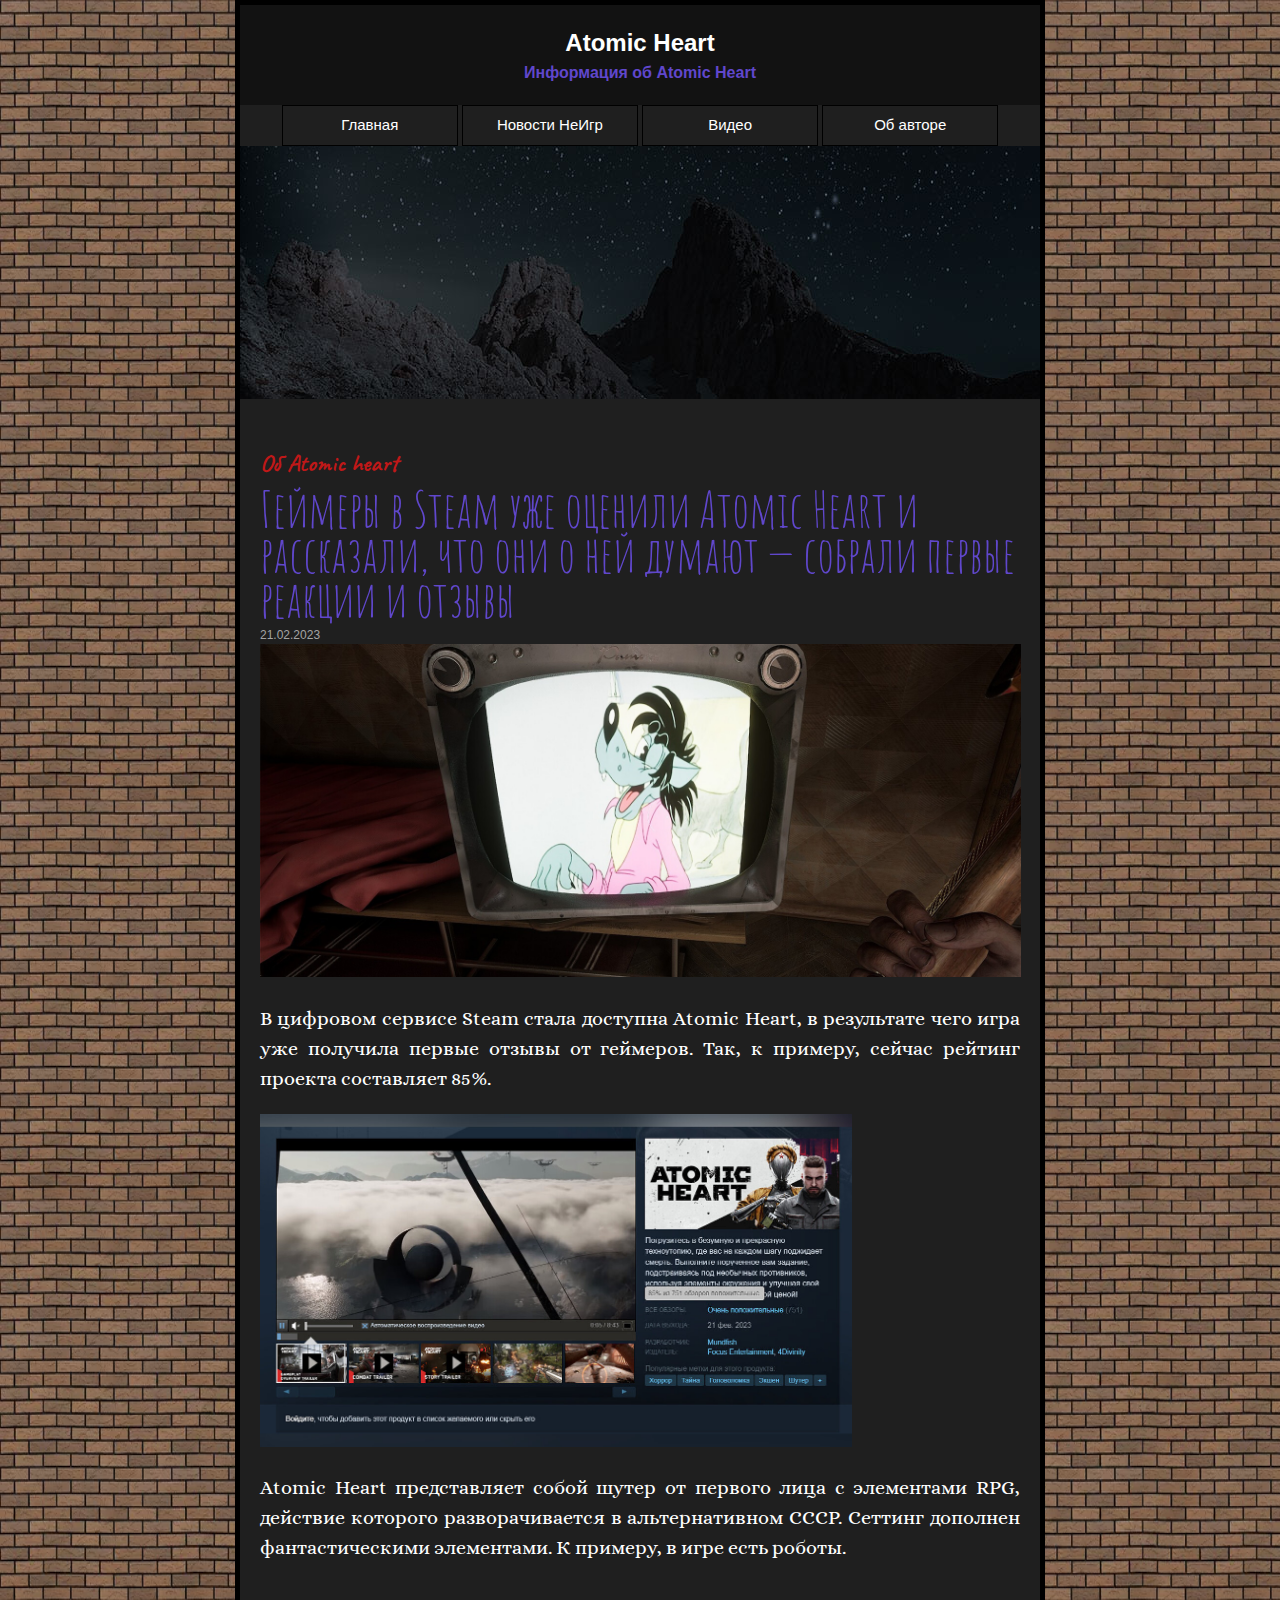
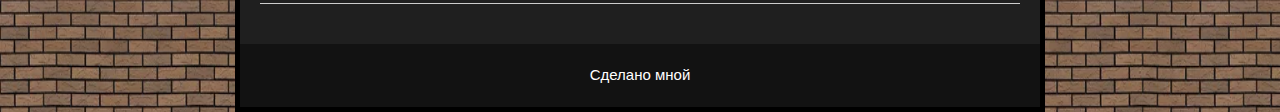
==== page/atomicheart.html @ 49267dcd "first commit" ====
<!DOCTYPE html>
<html lang="en">
<head>
    <meta charset="UTF-8">
    <meta http-equiv="X-UA-Compatible" content="IE=edge">
    <meta name="viewport" content="width=device-width, initial-scale=1.0">
    <link rel="preconnect" href="https://fonts.googleapis.com">
    <link rel="preconnect" href="https://fonts.gstatic.com" crossorigin>
    <link href="https://fonts.googleapis.com/css2?family=Alice&family=Amatic+SC&family=Caveat:wght@700&display=swap" rel="stylesheet">
    <link rel="stylesheet" href="../style.css">
    <title>Atomic Heart</title>
</head>
<body>
    <div class="container">
        <div class="upper-block">
            <div class="header">
                <h1 class="header-title">Atomic Heart</h1>
                <h2 class="header-subtitle">Информация об Atomic Heart</h2>
            </div>
            <div class="nav">
                <a class="nav-link" href="../index.html">Главная</a>
                <a class="nav-link" href="news.html">Новости НеИгр</a>
                <a class="nav-link" href="video.html">Видео</a>
                <a class="nav-link" href="author.html">Об авторе</a>
            </div>
        </div>
        <img src="../image/intro.jpg" alt="photo" class="image-photo">
        
        <div class="content">
            <h3 class="content-title">Об Atomic heart</h3>
            <div class="article">
                <h4 class="article-title">Геймеры в Steam уже оценили Atomic Heart и рассказали, что они о ней думают — собрали первые реакции и отзывы</h4>
                <div class="article-date">21.02.2023</div>
                <img src="../image/atomicheart.jpg" alt="AtomicHeart" class="game-photo">
                <div class="article-text">
                    <p>В цифровом сервисе Steam стала доступна Atomic Heart, в результате чего игра уже получила первые отзывы от геймеров. Так, к примеру, сейчас рейтинг проекта составляет 85%.</p>
                </div>
                <img src="../image/rateAtomicHeart.jpg" alt="AtomicHeart" class="game-photo">
                <div class="article-text">
                    <p>Atomic Heart представляет собой шутер от первого лица с элементами RPG, действие которого разворачивается в альтернативном СССР. Сеттинг дополнен фантастическими элементами. К примеру, в игре есть роботы.</p>
                </div>
            </div>
        </div>
        <footer class="footer">Сделано мной</footer>
    </div>
</body>
</html>
---- style.css ----
@font-face {
    font-family: "Caveat";
    src: url(fonts/Caveat/static/Caveat-Bold.ttf) format("ttf");
}

@font-face {
    font-family: "Alice";
    src: url(fonts/Alice/Alice-Regular.ttf);
}

@font-face {
    font-family: "Amatic_SC";
    src: url(fonts/Amatic_SC/AmaticSC-Regular.ttf);
}

body {
    margin: 0;
    font-family: Arial, sans-serif;
    font-size: 15px;
    line-height: 1.5;
    color: #fff;
    background-color: #1F1F1F;
    background-image: url('image/background.jpg');
    background-size: 400px 400px;
}

.container {
    width: 800px;
    margin: 0 auto;
    border: 5px solid #000;
    background-color: #1F1F1F;
}

.header {
    padding: 20px;
    background-color: #121212;
}

.header-title {
    margin: 0;
    font-size: 24px;
    color: #fff;
    text-align: center;
}

.header-subtitle {
    margin: 0;
    font-size: 16px;
    color: #6047cc;
    text-align: center;
}

.nav {
    text-align: center;
}

.nav-link {
    display: inline-block;
    padding: 8px 12px;
    text-decoration: none;
    color: #fff;
    border: 1px solid #000;
    transition: background-color .2s linear;
    width: 150px;
}

.nav-link:hover {
    background-color: #423e3e;
    transition: background-color .2s linear;
}

.content {
    padding: 20px;
}

.content-title {
    font-family: 'Caveat', cursive;
    font-weight: 700;
    margin: 20px 0 0 0;
    font-size: 24px;
    color: #c01818
}

.read-more {
    text-decoration: none;
    color: #797979;
}

.read-more:hover {
    text-decoration: underline;
    transition: text-decoration .2s linear;
}

.article-text {
    font-family: 'Alice', serif;
    font-weight: 400;
    text-align: justify;
    font-size: 20px;
}

.article-title {
    font-family: 'Amatic SC', cursive;
    margin: 5px 0 5px 0;
    font-weight: 400;
    color: #6047cc;
    font-size: 50px;
    line-height: 0.9;
}

.article {
    margin-bottom: 20px;
    padding-bottom: 20px;
    border-bottom: 1px solid #ccc;
}

.article-date {
    font-size: 12px;
    color: #a4a4a4;
}

.footer {
    padding: 20px;
    background-color: #121212;
    color: #fff;
    text-align: center;
}

.main-photo {
    border-bottom: 3px solid black;
}

.game-photo {
    height: 333px;
}

.wife-photo {
    height: 506px;
}

.lawyer-photo {
    height: 509px;
}

.footer {
    margin: 0
}

.video {
    height: 406px;
}
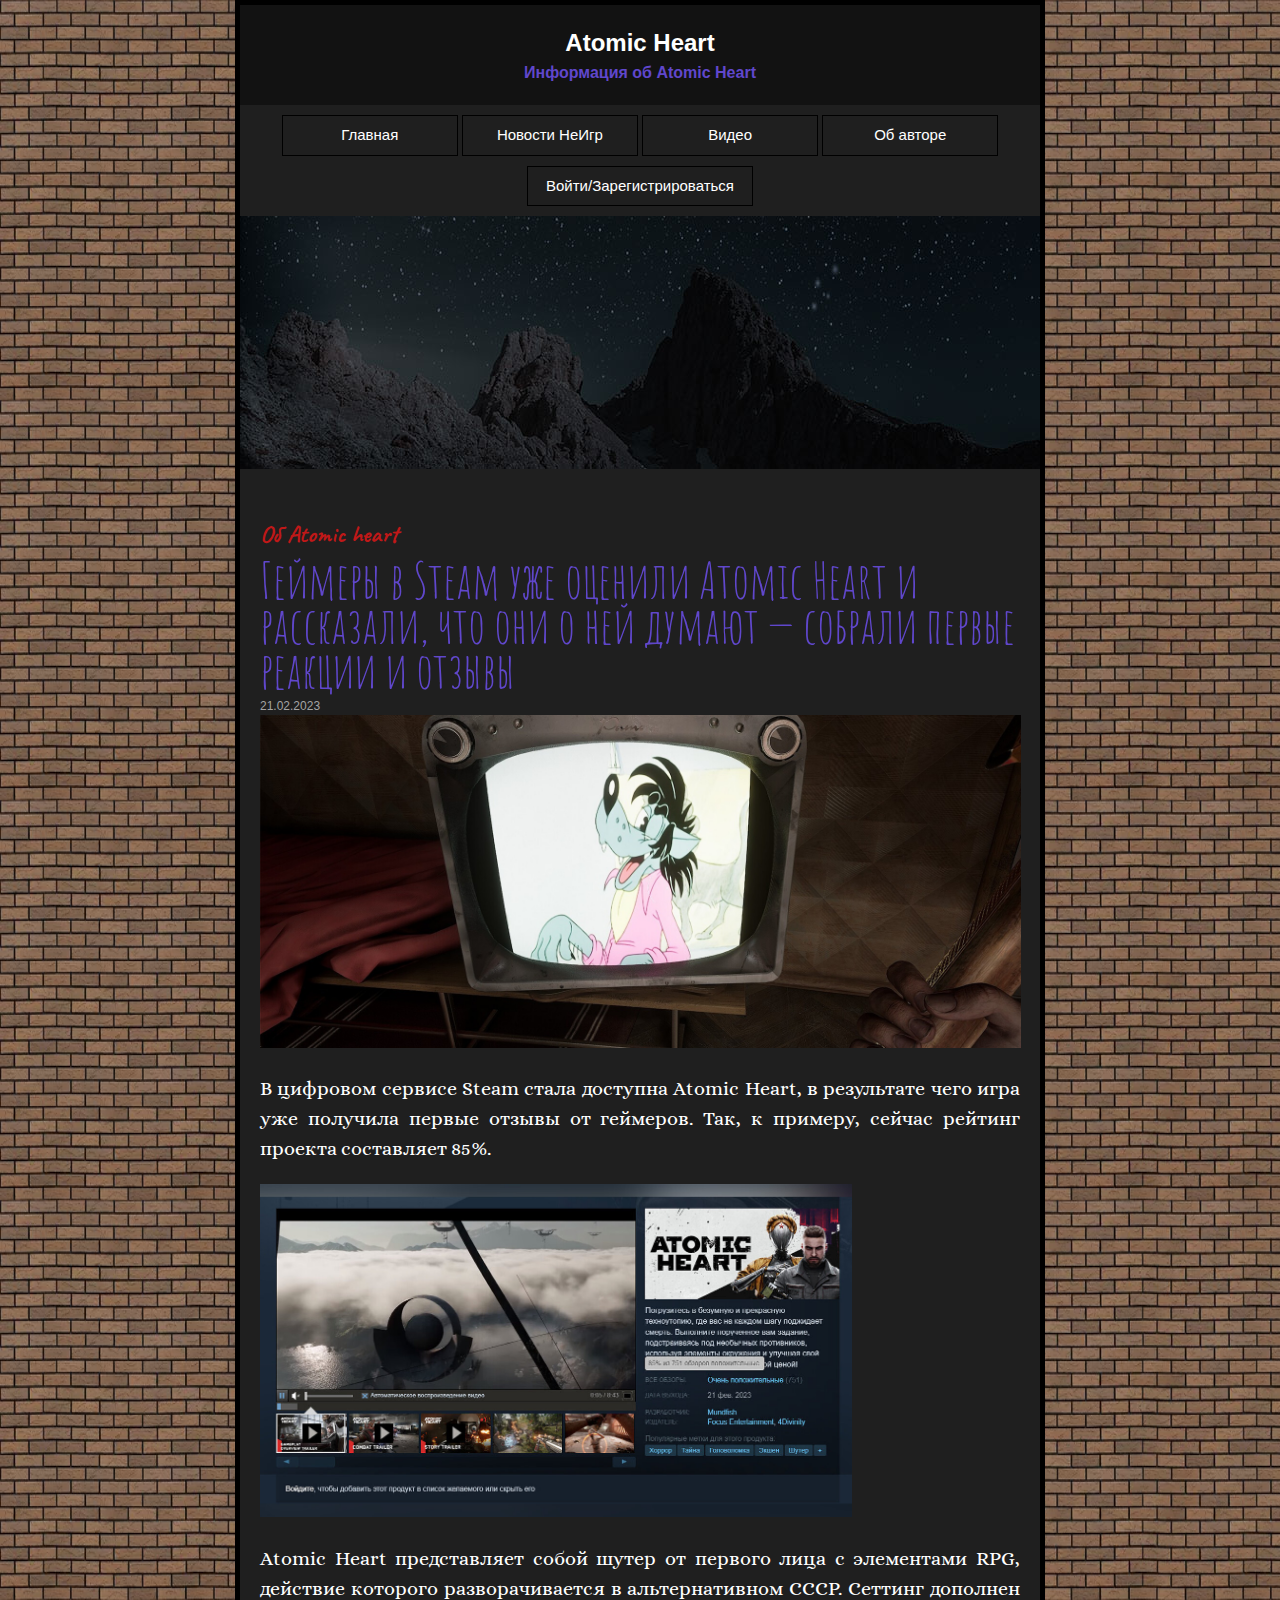
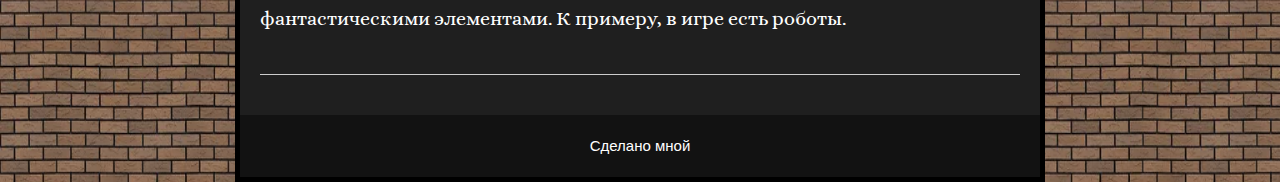
==== commit 9c9fdf2d: "my changes" ====
--- a/page/atomicheart.html
+++ b/page/atomicheart.html
@@ -22,6 +22,7 @@
                 <a class="nav-link" href="news.html">Новости НеИгр</a>
                 <a class="nav-link" href="video.html">Видео</a>
                 <a class="nav-link" href="author.html">Об авторе</a>
+                <a class="nav-link-reg" href="reg.html">Войти/Зарегистрироваться</a>
             </div>
         </div>
         <img src="../image/intro.jpg" alt="photo" class="image-photo">
--- a/style.css
+++ b/style.css
@@ -52,6 +52,7 @@
 
 .nav {
     text-align: center;
+    margin: 10px 0 0 0;
 }
 
 .nav-link {
@@ -62,6 +63,23 @@
     border: 1px solid #000;
     transition: background-color .2s linear;
     width: 150px;
+    margin-bottom: 10px;
+}
+
+.nav-link-reg {
+    display: inline-block;
+    padding: 8px 12px;
+    text-decoration: none;
+    color: #fff;
+    border: 1px solid #000;
+    transition: background-color .2s linear;
+    width: 200px;
+    margin-bottom: 10px;
+}
+
+.nav-link-reg:hover {
+    background-color: #423e3e;
+    transition: background-color .2s linear;
 }
 
 .nav-link:hover {
@@ -147,4 +165,33 @@
 
 .video {
     height: 406px;
+}
+
+.form-title {
+    text-align: center;
+    border: 5px solid black;
+    margin: 0 100px;
+    padding: 0 20px 0 20px;
+}
+
+.reg-inputs {
+    margin: 10px 313px 0 313px;
+}
+
+.reg-select {
+    margin: 0px 313px;
+}
+
+.input {
+    margin: 10px 0;
+}
+
+.textarea {
+    margin: 10px 0;
+    width: 172px;
+    height: 96px;
+}
+
+.reg-choose {
+    margin: 10px 313px 0 313px;;
 }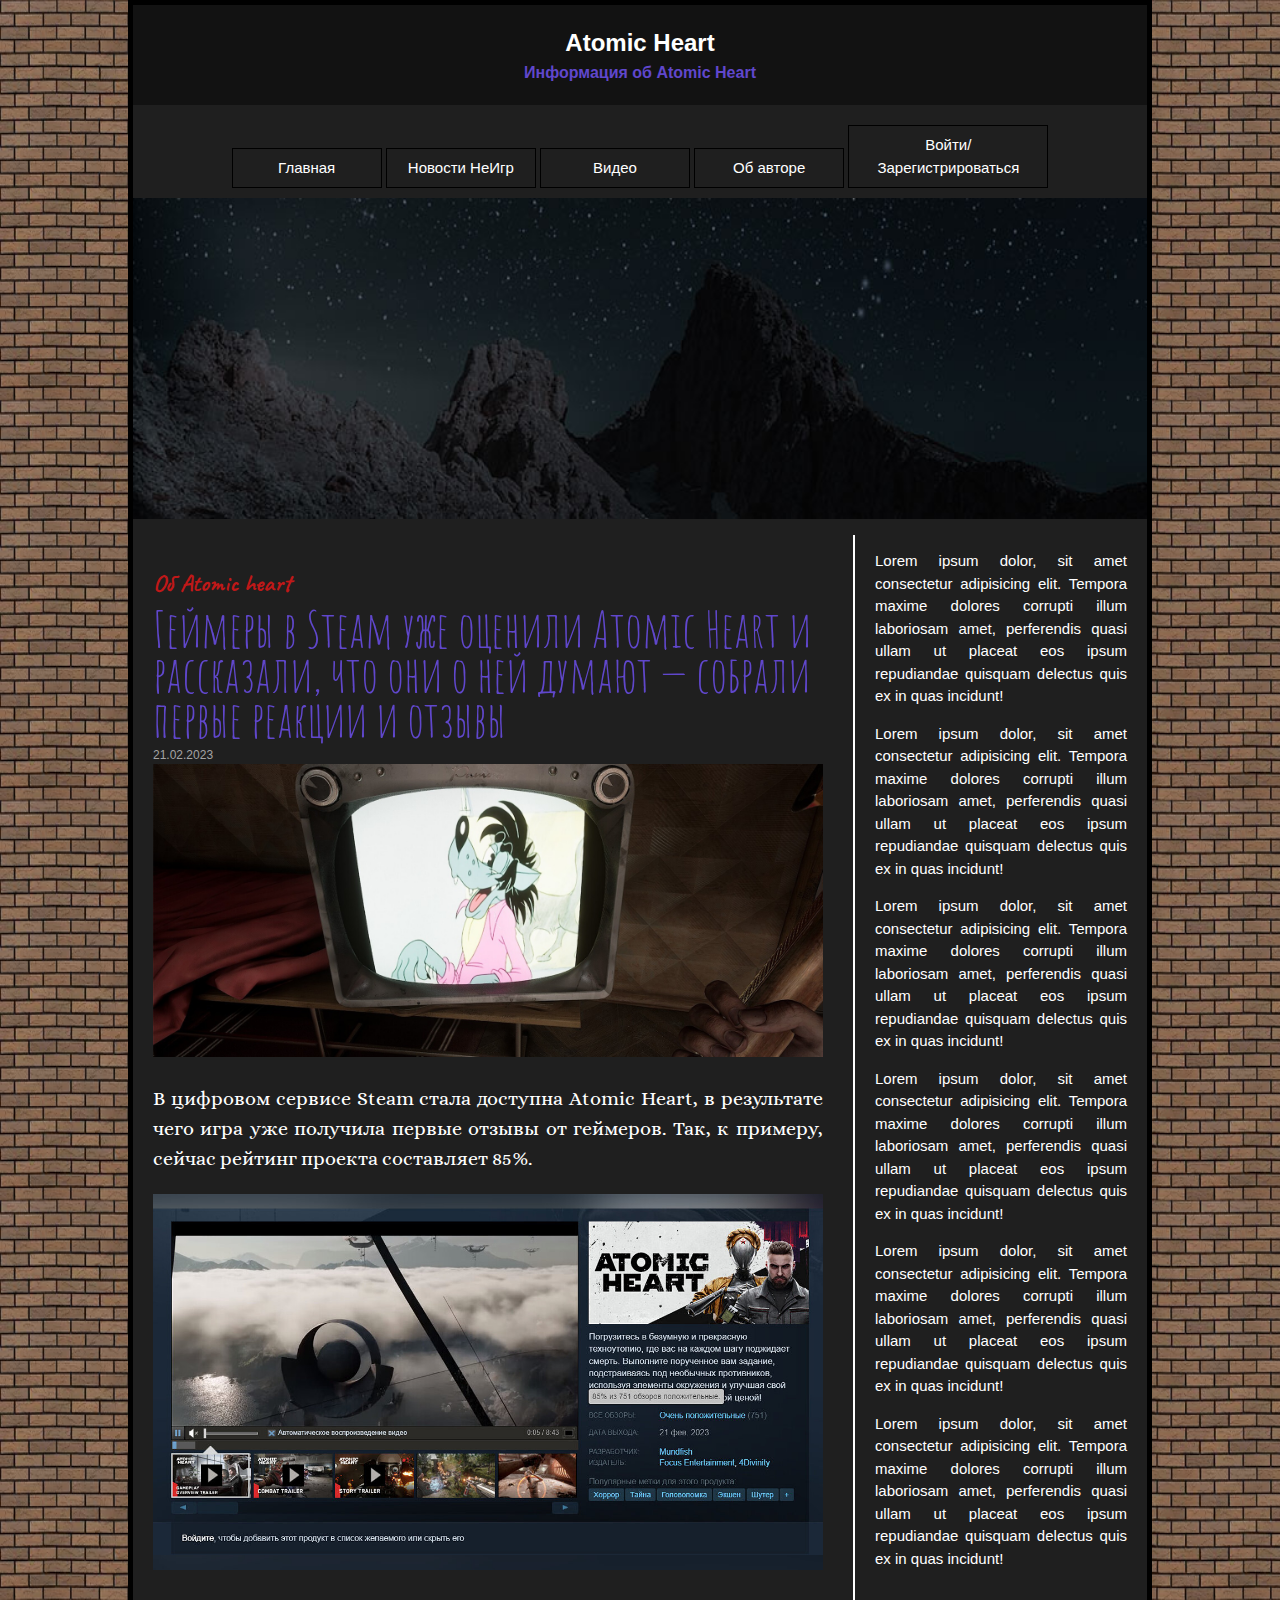
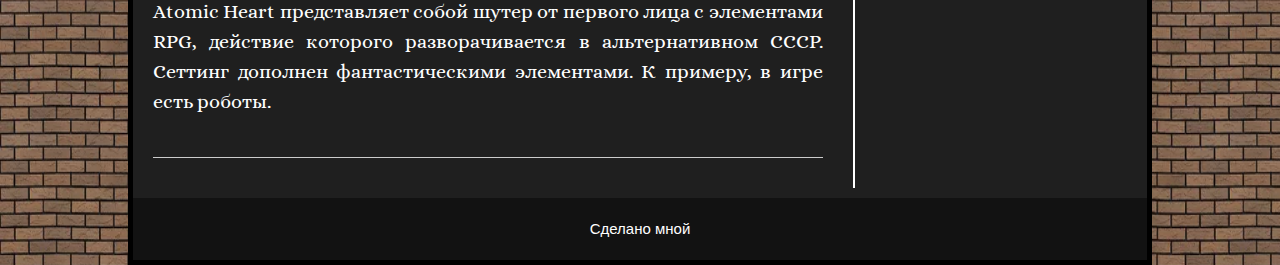
==== commit c3956b2d: "Добавил side-bar" ====
--- a/page/atomicheart.html
+++ b/page/atomicheart.html
@@ -1,15 +1,18 @@
 <!DOCTYPE html>
 <html lang="en">
+
 <head>
     <meta charset="UTF-8">
     <meta http-equiv="X-UA-Compatible" content="IE=edge">
     <meta name="viewport" content="width=device-width, initial-scale=1.0">
     <link rel="preconnect" href="https://fonts.googleapis.com">
     <link rel="preconnect" href="https://fonts.gstatic.com" crossorigin>
-    <link href="https://fonts.googleapis.com/css2?family=Alice&family=Amatic+SC&family=Caveat:wght@700&display=swap" rel="stylesheet">
+    <link href="https://fonts.googleapis.com/css2?family=Alice&family=Amatic+SC&family=Caveat:wght@700&display=swap"
+        rel="stylesheet">
     <link rel="stylesheet" href="../style.css">
     <title>Atomic Heart</title>
 </head>
+
 <body>
     <div class="container">
         <div class="upper-block">
@@ -26,23 +29,38 @@
             </div>
         </div>
         <img src="../image/intro.jpg" alt="photo" class="image-photo">
-        
-        <div class="content">
-            <h3 class="content-title">Об Atomic heart</h3>
-            <div class="article">
-                <h4 class="article-title">Геймеры в Steam уже оценили Atomic Heart и рассказали, что они о ней думают — собрали первые реакции и отзывы</h4>
-                <div class="article-date">21.02.2023</div>
-                <img src="../image/atomicheart.jpg" alt="AtomicHeart" class="game-photo">
-                <div class="article-text">
-                    <p>В цифровом сервисе Steam стала доступна Atomic Heart, в результате чего игра уже получила первые отзывы от геймеров. Так, к примеру, сейчас рейтинг проекта составляет 85%.</p>
-                </div>
-                <img src="../image/rateAtomicHeart.jpg" alt="AtomicHeart" class="game-photo">
-                <div class="article-text">
-                    <p>Atomic Heart представляет собой шутер от первого лица с элементами RPG, действие которого разворачивается в альтернативном СССР. Сеттинг дополнен фантастическими элементами. К примеру, в игре есть роботы.</p>
+        <div class="main">
+            <div class="content">
+                <h3 class="content-title">Об Atomic heart</h3>
+                <div class="article">
+                    <h4 class="article-title">Геймеры в Steam уже оценили Atomic Heart и рассказали, что они о ней
+                        думают — собрали первые реакции и отзывы</h4>
+                    <div class="article-date">21.02.2023</div>
+                    <img src="../image/atomicheart.jpg" alt="AtomicHeart" class="game-photo">
+                    <div class="article-text">
+                        <p>В цифровом сервисе Steam стала доступна Atomic Heart, в результате чего игра уже получила
+                            первые отзывы от геймеров. Так, к примеру, сейчас рейтинг проекта составляет 85%.</p>
+                    </div>
+                    <img src="../image/rateAtomicHeart.jpg" alt="AtomicHeart" class="game-photo">
+                    <div class="article-text">
+                        <p>Atomic Heart представляет собой шутер от первого лица с элементами RPG, действие которого
+                            разворачивается в альтернативном СССР. Сеттинг дополнен фантастическими элементами. К
+                            примеру, в игре есть роботы.</p>
+                    </div>
                 </div>
             </div>
+            <div class="side-bar">
+                <P>Lorem ipsum dolor, sit amet consectetur adipisicing elit. Tempora maxime dolores corrupti illum laboriosam amet, perferendis quasi ullam ut placeat eos ipsum repudiandae quisquam delectus quis ex in quas incidunt!</P>
+                <P>Lorem ipsum dolor, sit amet consectetur adipisicing elit. Tempora maxime dolores corrupti illum laboriosam amet, perferendis quasi ullam ut placeat eos ipsum repudiandae quisquam delectus quis ex in quas incidunt!</P>
+                <P>Lorem ipsum dolor, sit amet consectetur adipisicing elit. Tempora maxime dolores corrupti illum laboriosam amet, perferendis quasi ullam ut placeat eos ipsum repudiandae quisquam delectus quis ex in quas incidunt!</P>
+                <P>Lorem ipsum dolor, sit amet consectetur adipisicing elit. Tempora maxime dolores corrupti illum laboriosam amet, perferendis quasi ullam ut placeat eos ipsum repudiandae quisquam delectus quis ex in quas incidunt!</P>
+                <P>Lorem ipsum dolor, sit amet consectetur adipisicing elit. Tempora maxime dolores corrupti illum laboriosam amet, perferendis quasi ullam ut placeat eos ipsum repudiandae quisquam delectus quis ex in quas incidunt!</P>
+                <P>Lorem ipsum dolor, sit amet consectetur adipisicing elit. Tempora maxime dolores corrupti illum laboriosam amet, perferendis quasi ullam ut placeat eos ipsum repudiandae quisquam delectus quis ex in quas incidunt!</P>
+            </div>
         </div>
+
         <footer class="footer">Сделано мной</footer>
     </div>
 </body>
+
 </html>--- a/style.css
+++ b/style.css
@@ -11,6 +11,11 @@
 @font-face {
     font-family: "Amatic_SC";
     src: url(fonts/Amatic_SC/AmaticSC-Regular.ttf);
+}
+
+* {
+    box-sizing: border-box;
+    outline: none;
 }
 
 body {
@@ -25,10 +30,23 @@
 }
 
 .container {
-    width: 800px;
+    width: 1024px;
     margin: 0 auto;
     border: 5px solid #000;
     background-color: #1F1F1F;
+}
+
+.main {
+    display: flex;
+    justify-content: space-between;
+}
+
+.side-bar {
+    width: 29%;
+    border-left: 2px solid white;
+    margin: 10px 0;
+    padding: 0 20px;
+    text-align: justify;
 }
 
 .header {
@@ -50,6 +68,10 @@
     text-align: center;
 }
 
+.image-photo {
+    width: 100%;
+}
+
 .nav {
     text-align: center;
     margin: 10px 0 0 0;
@@ -74,7 +96,7 @@
     border: 1px solid #000;
     transition: background-color .2s linear;
     width: 200px;
-    margin-bottom: 10px;
+    margin: 10px 0px;
 }
 
 .nav-link-reg:hover {
@@ -88,7 +110,17 @@
 }
 
 .content {
+    width: 70%;
     padding: 20px;
+}
+
+.reg .content {
+    width: 100%;
+}
+
+.content img {
+    width: 100%;
+    height: auto;
 }
 
 .content-title {
@@ -147,7 +179,7 @@
     border-bottom: 3px solid black;
 }
 
-.game-photo {
+.game-photo {;
     height: 333px;
 }
 
@@ -164,34 +196,98 @@
 }
 
 .video {
+    width: 100%;
     height: 406px;
 }
 
 .form-title {
     text-align: center;
-    border: 5px solid black;
+    border-bottom: 5px solid black;
     margin: 0 100px;
-    padding: 0 20px 0 20px;
+    padding: 10px 20px 15px 20px;
 }
 
 .reg-inputs {
-    margin: 10px 313px 0 313px;
+    margin: 15px auto 10px auto;
+    display: flex;
+    flex-direction: column;
+    max-width: 280px;
 }
 
 .reg-select {
-    margin: 0px 313px;
+    margin: 0px auto;
+    width: 100%;
+    max-width: 280px;
+}
+
+.reg-select select {
+    width: 100%;
+    padding: 5px;
+    text-align: center;
+    border: 1px solid #444;
+    background: linear-gradient(#333, #222);
+    color: #fff;
+}
+
+.reg-select select option {
+    color: #000;
 }
 
 .input {
+    color: #FFFFFF;
     margin: 10px 0;
+    padding: 8px 15px;
+    text-align: center;
+    border: 1px solid #444;
+    background: linear-gradient(#333, #222);
+}
+
+input:focus,
+textarea:focus,
+.reg-select select:focus {
+    color: #339933;
+    box-shadow: 0 0 5px rgba(0, 255, 0, .2),
+        inset 0 0 5px rgba(0, 255, 0, .1);
+    background: linear-gradient(#333933, #222922);
+    animation: glow .8s ease-out infinite alternate;
+}
+
+@keyframes glow {
+    0% {
+        border-color: #339933;
+        box-shadow: 0 0 5px rgba(0, 255, 0, .2),
+            inset 0 0 5px rgba(0, 0, 0, .1);
+    }
+
+    100% {
+        border-color: #6f6;
+        box-shadow: 0 0 20px rgba(0, 255, 0, .6),
+            inset 0 0 10px rgba(0, 255, 0, .4);
+    }
 }
 
 .textarea {
-    margin: 10px 0;
-    width: 172px;
-    height: 96px;
+    margin: 10px auto;
+    width: 100%;
+    height: 100px;
+    resize: none;
+    padding: 5px;
+    font-family: arial, sans-serif;
+    text-align: center;
+    border: 1px solid #444;
+    background: linear-gradient(#333, #222);
+    color: #fff;
 }
 
 .reg-choose {
-    margin: 10px 313px 0 313px;;
+    margin: 20px auto 0 auto;
+    max-width: 280px;
+    text-align: center;
+}
+
+.reg-choose label {
+    padding: 5px;
+    border: 1px solid #444;
+    background: linear-gradient(#333, #222);
+    color: #fff;
 }